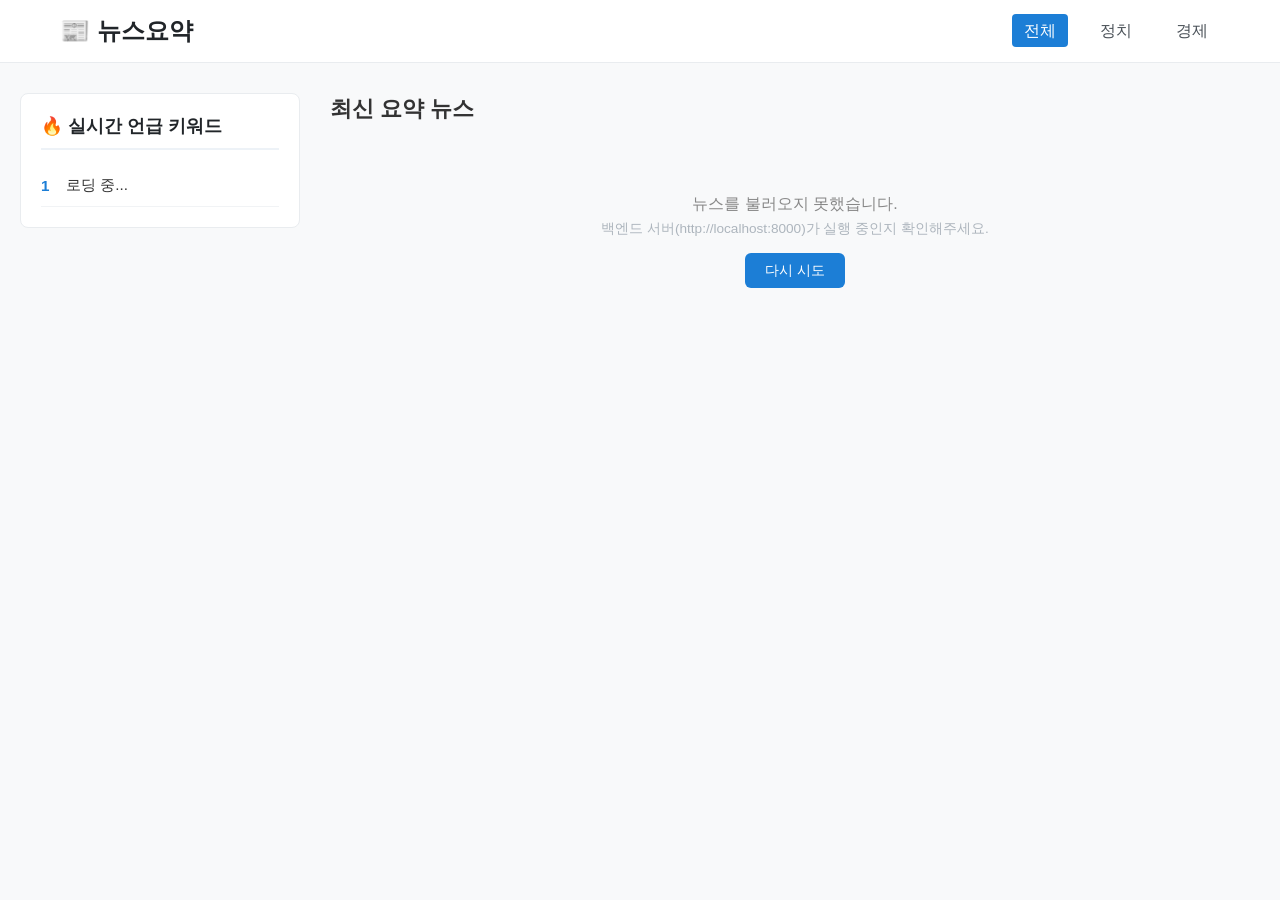
==== front-end/index.html @ 90b76ccd "feat: auth와 news RSS를 이용해서 뉴스 가져오기" ====
<!DOCTYPE html>
<html lang="ko">
<head>
    <meta charset="UTF-8">
    <meta name="viewport" content="width=device-width, initial-scale=1.0">
    <title>AI 뉴스 요약 서비스</title>
    <link rel="stylesheet" href="style.css">
</head>
<body>

    <!-- 1. 상단 내비게이션 바 (카테고리) -->
    <nav class="navbar">
        <div class="nav-container">
            <a href="#" class="logo" onclick="filterCategory('전체')">📰 뉴스요약</a>
            <ul class="nav-menu">
                <li><a href="#" onclick="filterCategory('전체')" class="cat-link active">전체</a></li>
                <li><a href="#" onclick="filterCategory('정치')" class="cat-link">정치</a></li>
                <li><a href="#" onclick="filterCategory('경제')" class="cat-link">경제</a></li>
            </ul>
        </div>
    </nav>

    <!-- 2. 메인 컨텐츠 영역 -->
    <main class="main-layout">
        
        <!-- 왼쪽 사이드바: 키워드 랭킹 -->
        <aside class="sidebar-left">
            <div class="ranking-box">
                <h3>🔥 실시간 언급 키워드</h3>
                <ol id="keyword-ranking">
                    <!-- 백엔드 연동 시 동적으로 삽입될 영역 -->
                    <li><span class="rank">1</span> 로딩 중...</li>
                </ol>
            </div>
        </aside>

        <!-- 중앙/우측: 최신 뉴스 그리드 영역 (가로 최대 4개, 세로로 누적) -->
        <section class="news-section">
            <h2>최신 요약 뉴스</h2>
            <div class="news-grid" id="news-grid-container">
                <!-- 백엔드 연동 시 동적으로 삽입될 영역 -->
                <div class="loading">뉴스를 불러오는 중입니다...</div>
            </div>
        </section>

    </main>

    <!-- 모달(상세 기사) 창 영역 추가 -->
    <div id="news-modal" class="modal-overlay">
        <div class="modal-content">
            <span class="close-btn" onclick="closeModal()">&times;</span>
            <div class="modal-header">
                <span id="modal-source" class="news-source">언론사</span>
                <span id="modal-date" class="news-date">날짜</span>
            </div>
            <h2 id="modal-title">기사 제목</h2>
            <div id="modal-summary" class="modal-summary">요약 내용</div>
            <div class="modal-body">
                <p id="modal-full-text">기사 본문 전체 내용이 여기에 표시됩니다.</p>
            </div>
            <div class="modal-footer">
                <a id="modal-link" href="#" target="_blank" class="read-more-btn">원문 기사 보러가기</a>
            </div>
        </div>
    </div>

    <script src="app.js"></script>
</body>
</html>
---- front-end/style.css ----
/* 전반적인 스타일 초기화 및 기본 세팅 */
* {
    margin: 0;
    padding: 0;
    box-sizing: border-box;
    font-family: 'Noto Sans KR', sans-serif;
}

body {
    background-color: #f8f9fa;
    color: #333;
}

/* 1. 상단 내비게이션 바 */
.navbar {
    background-color: #ffffff;
    border-bottom: 1px solid #e9ecef;
    position: sticky;
    top: 0;
    z-index: 100;
}

.nav-container {
    max-width: 1200px;
    margin: 0 auto;
    display: flex;
    justify-content: space-between;
    align-items: center;
    padding: 15px 20px;
}

.logo {
    font-size: 1.5rem;
    font-weight: bold;
    color: #212529;
    text-decoration: none;
}

.nav-menu {
    display: flex;
    list-style: none;
    gap: 20px;
}

.nav-menu a {
    text-decoration: none;
    color: #495057;
    font-weight: 500;
    padding: 8px 12px;
    border-radius: 4px;
    transition: background 0.2s;
}

.nav-menu a:hover {
    background-color: #f1f3f5;
    color: #1c7ed6;
}

.nav-menu a.active {
    background-color: #1c7ed6;
    color: #fff;
}

.loading {
    grid-column: 1 / -1;
    text-align: center;
    padding: 60px;
    color: #adb5bd;
    font-size: 1rem;
}

/* 2. 메인 레이아웃 (왼쪽 사이드바 + 뉴스 그리드) */
.main-layout {
    max-width: 1400px;
    margin: 30px auto;
    padding: 0 20px;
    display: grid;
    grid-template-columns: 280px 1fr; /* 사이드바 280px, 나머지는 뉴스 영역 */
    gap: 30px;
}

/* 3. 왼쪽 키워드 랭킹 사이드바 */
.sidebar-left {
    position: sticky;
    top: 90px; /* 내비게이션 바 높이 고려 */
    height: fit-content;
}

.ranking-box {
    background-color: #ffffff;
    border: 1px solid #e9ecef;
    border-radius: 8px;
    padding: 20px;
}

.ranking-box h3 {
    font-size: 1.1rem;
    margin-bottom: 15px;
    color: #212529;
    border-bottom: 2px solid #edf2f7;
    padding-bottom: 10px;
}

.ranking-box ol {
    list-style: none;
}

.ranking-box li {
    display: flex;
    align-items: center;
    padding: 10px 0;
    font-size: 0.95rem;
    border-bottom: 1px solid #f1f3f5;
    cursor: pointer;
}

.ranking-box li:hover {
    color: #1c7ed6;
}

.ranking-box .rank {
    font-weight: bold;
    color: #1c7ed6;
    width: 25px;
}

/* 4. 뉴스 그리드 영역 (가로 최대 4개 세팅) */
.news-section h2 {
    font-size: 1.4rem;
    margin-bottom: 20px;
}

.news-grid {
    display: grid;
    /* 가로로 최대 4개(minmax를 조절해 4개 채우고 부족하면 반응형 동작) */
    grid-template-columns: repeat(auto-fill, minmax(24%, 1fr)); 
    gap: 20px;
}

/* 뉴스 카드 스타일 */
.news-card {
    background-color: #ffffff;
    border: 1px solid #e9ecef;
    border-radius: 8px;
    overflow: hidden;
    display: flex;
    flex-direction: column;
    transition: transform 0.2s, box-shadow 0.2s;
}

.news-card:hover {
    transform: translateY(-5px);
    box-shadow: 0 10px 20px rgba(0,0,0,0.05);
}

.news-img {
    width: 100%;
    height: 150px;
    background-color: #e9ecef;
    object-fit: cover;
}

.news-content {
    padding: 15px;
    display: flex;
    flex-direction: column;
    flex-grow: 1;
}

.news-category {
    font-size: 0.75rem;
    color: #1c7ed6;
    font-weight: bold;
    margin-bottom: 5px;
}

.news-title {
    font-size: 1rem;
    font-weight: bold;
    margin-bottom: 10px;
    line-height: 1.4;
}

.news-summary {
    font-size: 0.85rem;
    color: #666;
    line-height: 1.5;
    margin-bottom: 15px;
    /* 3줄까지만 보이고 말줄임표 처리 */
    display: -webkit-box;
    -webkit-line-clamp: 3;
    -webkit-box-orient: vertical;
    overflow: hidden;
}

.news-date {
    font-size: 0.75rem;
    color: #adb5bd;
    margin-top: auto; /* 날짜를 카드 가장 아래로 밀어냄 */
}

/* 반응형 처리 (화면이 작아지면 가로 개수 조정) */
@media (max-width: 1200px) {
    .news-grid { grid-template-columns: repeat(auto-fill, minmax(31%, 1fr)); }
}
@media (max-width: 900px) {
    .main-layout { grid-template-columns: 1fr; }
    .sidebar-left { position: static; }
    .news-grid { grid-template-columns: repeat(auto-fill, minmax(48%, 1fr)); }
}
@media (max-width: 500px) {
    .news-grid { grid-template-columns: 1fr; }
}
/* --- 추가된 스타일: 뉴스 출처 --- */
.news-source {
    font-size: 0.75rem;
    font-weight: 600;
    color: #495057;
    background-color: #f1f3f5;
    padding: 3px 8px;
    border-radius: 4px;
    margin-right: 8px;
    display: inline-block;
}

.news-meta {
    display: flex;
    align-items: center;
    margin-top: auto; /* 카드 하단으로 밀어내기 */
    padding-top: 10px;
}

/* 카드에 커서 포인터 추가 */
.news-card {
    cursor: pointer;
}

/* --- 추가된 스타일: 모달(Modal) 팝업 --- */
.modal-overlay {
    display: none; /* 기본적으로 숨김 */
    position: fixed;
    top: 0;
    left: 0;
    width: 100%;
    height: 100%;
    background-color: rgba(0, 0, 0, 0.5);
    z-index: 1000;
    justify-content: center;
    align-items: center;
    backdrop-filter: blur(3px); /* 배경 살짝 흐리게 */
}

/* 모달이 열릴 때 표시할 클래스 */
.modal-overlay.active {
    display: flex;
}

.modal-content {
    background-color: #fff;
    width: 90%;
    max-width: 700px;
    max-height: 85vh;
    border-radius: 12px;
    padding: 30px;
    position: relative;
    overflow-y: auto; /* 내용이 길면 스크롤 */
    box-shadow: 0 15px 30px rgba(0,0,0,0.2);
    animation: slideUp 0.3s ease-out;
}

@keyframes slideUp {
    from { transform: translateY(30px); opacity: 0; }
    to { transform: translateY(0); opacity: 1; }
}

.close-btn {
    position: absolute;
    top: 20px;
    right: 25px;
    font-size: 1.8rem;
    color: #868e96;
    cursor: pointer;
    transition: color 0.2s;
}

.close-btn:hover {
    color: #212529;
}

.modal-header {
    margin-bottom: 15px;
    display: flex;
    align-items: center;
    gap: 10px;
}

.modal-content h2 {
    font-size: 1.5rem;
    line-height: 1.4;
    margin-bottom: 15px;
    color: #212529;
}

.modal-summary {
    font-size: 1.05rem;
    font-weight: 500;
    color: #1c7ed6;
    background-color: #e7f5ff;
    padding: 15px;
    border-radius: 8px;
    margin-bottom: 20px;
}

.modal-body {
    font-size: 1rem;
    line-height: 1.7;
    color: #495057;
    margin-bottom: 30px;
}

.modal-footer {
    text-align: right;
    border-top: 1px solid #e9ecef;
    padding-top: 20px;
}

.read-more-btn {
    display: inline-block;
    background-color: #212529;
    color: #fff;
    text-decoration: none;
    padding: 10px 20px;
    border-radius: 6px;
    font-weight: 500;
    transition: background-color 0.2s;
}

.read-more-btn:hover {
    background-color: #343a40;
}
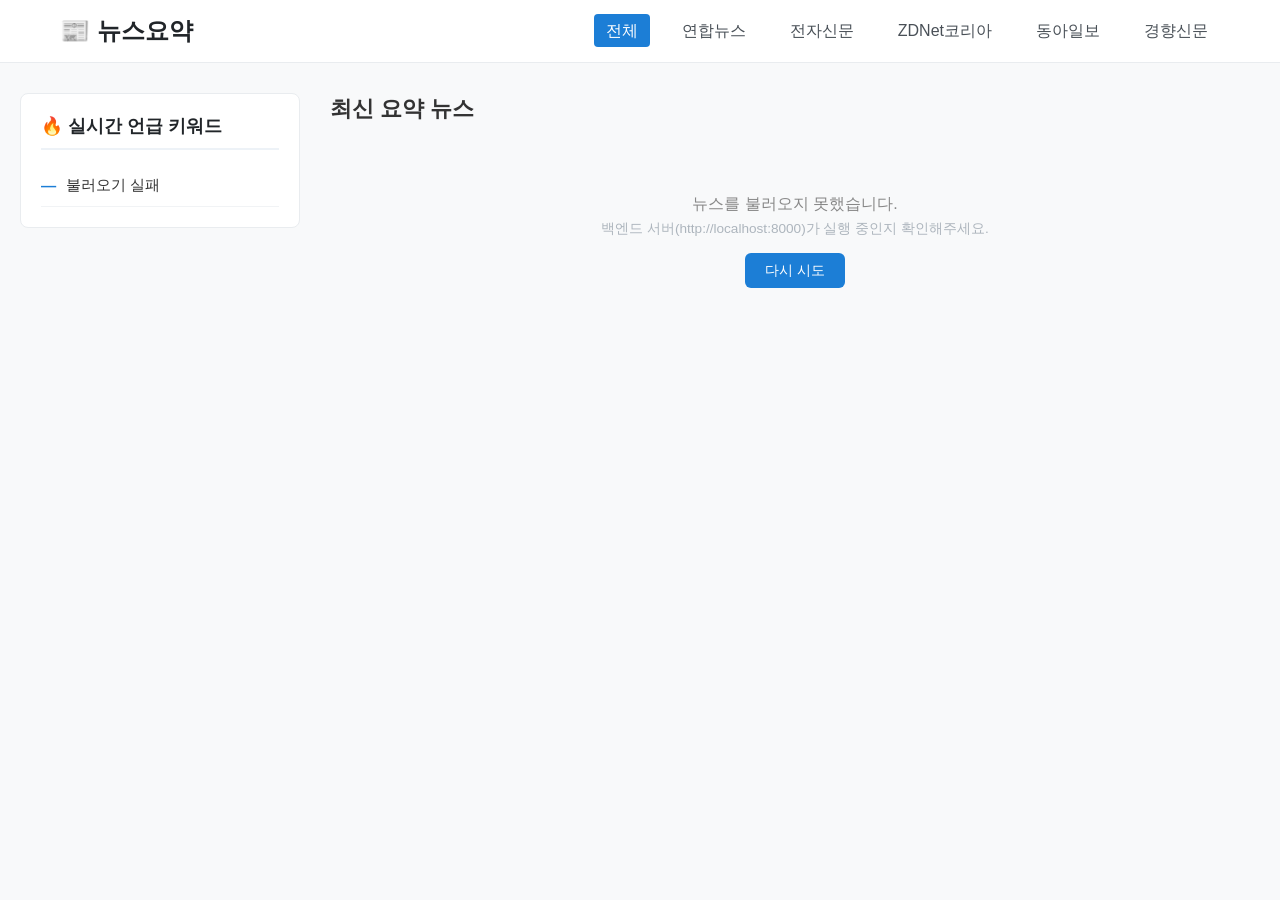
==== commit 72c3804e: "feat:뉴스사 종류 추가와 키워드 언급 순위 추가" ====
--- a/front-end/index.html
+++ b/front-end/index.html
@@ -1,69 +1,71 @@
-<!DOCTYPE html>
-<html lang="ko">
-<head>
-    <meta charset="UTF-8">
-    <meta name="viewport" content="width=device-width, initial-scale=1.0">
-    <title>AI 뉴스 요약 서비스</title>
-    <link rel="stylesheet" href="style.css">
-</head>
-<body>
-
-    <!-- 1. 상단 내비게이션 바 (카테고리) -->
-    <nav class="navbar">
-        <div class="nav-container">
-            <a href="#" class="logo" onclick="filterCategory('전체')">📰 뉴스요약</a>
-            <ul class="nav-menu">
-                <li><a href="#" onclick="filterCategory('전체')" class="cat-link active">전체</a></li>
-                <li><a href="#" onclick="filterCategory('정치')" class="cat-link">정치</a></li>
-                <li><a href="#" onclick="filterCategory('경제')" class="cat-link">경제</a></li>
-            </ul>
-        </div>
-    </nav>
-
-    <!-- 2. 메인 컨텐츠 영역 -->
-    <main class="main-layout">
-        
-        <!-- 왼쪽 사이드바: 키워드 랭킹 -->
-        <aside class="sidebar-left">
-            <div class="ranking-box">
-                <h3>🔥 실시간 언급 키워드</h3>
-                <ol id="keyword-ranking">
-                    <!-- 백엔드 연동 시 동적으로 삽입될 영역 -->
-                    <li><span class="rank">1</span> 로딩 중...</li>
-                </ol>
-            </div>
-        </aside>
-
-        <!-- 중앙/우측: 최신 뉴스 그리드 영역 (가로 최대 4개, 세로로 누적) -->
-        <section class="news-section">
-            <h2>최신 요약 뉴스</h2>
-            <div class="news-grid" id="news-grid-container">
-                <!-- 백엔드 연동 시 동적으로 삽입될 영역 -->
-                <div class="loading">뉴스를 불러오는 중입니다...</div>
-            </div>
-        </section>
-
-    </main>
-
-    <!-- 모달(상세 기사) 창 영역 추가 -->
-    <div id="news-modal" class="modal-overlay">
-        <div class="modal-content">
-            <span class="close-btn" onclick="closeModal()">&times;</span>
-            <div class="modal-header">
-                <span id="modal-source" class="news-source">언론사</span>
-                <span id="modal-date" class="news-date">날짜</span>
-            </div>
-            <h2 id="modal-title">기사 제목</h2>
-            <div id="modal-summary" class="modal-summary">요약 내용</div>
-            <div class="modal-body">
-                <p id="modal-full-text">기사 본문 전체 내용이 여기에 표시됩니다.</p>
-            </div>
-            <div class="modal-footer">
-                <a id="modal-link" href="#" target="_blank" class="read-more-btn">원문 기사 보러가기</a>
-            </div>
-        </div>
-    </div>
-
-    <script src="app.js"></script>
-</body>
-</html>+<!DOCTYPE html>
+<html lang="ko">
+<head>
+    <meta charset="UTF-8">
+    <meta name="viewport" content="width=device-width, initial-scale=1.0">
+    <title>AI 뉴스 요약 서비스</title>
+    <link rel="stylesheet" href="style.css">
+</head>
+<body>
+
+    <!-- 1. 상단 내비게이션 바 (언론사 필터) -->
+    <nav class="navbar">
+        <div class="nav-container">
+            <a href="#" class="logo" onclick="filterSource('전체')">📰 뉴스요약</a>
+            <ul class="nav-menu">
+                <li><a href="#" onclick="filterSource('전체')" class="src-link active">전체</a></li>
+                <li><a href="#" onclick="filterSource('연합뉴스')" class="src-link">연합뉴스</a></li>
+                <li><a href="#" onclick="filterSource('전자신문')" class="src-link">전자신문</a></li>
+                <li><a href="#" onclick="filterSource('ZDNet코리아')" class="src-link">ZDNet코리아</a></li>
+                <li><a href="#" onclick="filterSource('동아일보')" class="src-link">동아일보</a></li>
+                <li><a href="#" onclick="filterSource('경향신문')" class="src-link">경향신문</a></li>
+            </ul>
+        </div>
+    </nav>
+
+    <!-- 2. 메인 컨텐츠 영역 -->
+    <main class="main-layout">
+
+        <!-- 왼쪽 사이드바: 키워드 랭킹 -->
+        <aside class="sidebar-left">
+            <div class="ranking-box">
+                <h3>🔥 실시간 언급 키워드</h3>
+                <ol id="keyword-ranking">
+                    <li><span class="rank">—</span> <span class="kw-text">분석 중...</span></li>
+                </ol>
+            </div>
+        </aside>
+
+        <!-- 중앙/우측: 최신 뉴스 그리드 영역 (가로 최대 4개, 세로로 누적) -->
+        <section class="news-section">
+            <h2>최신 요약 뉴스</h2>
+            <div class="news-grid" id="news-grid-container">
+                <div class="loading">뉴스를 불러오는 중입니다...</div>
+            </div>
+        </section>
+
+    </main>
+
+    <!-- 모달(상세 기사) 창 영역 -->
+    <div id="news-modal" class="modal-overlay">
+        <div class="modal-content">
+            <span class="close-btn" onclick="closeModal()">&times;</span>
+            <div class="modal-header">
+                <span id="modal-source" class="news-source">언론사</span>
+                <span id="modal-category" class="modal-category"></span>
+                <span id="modal-date" class="news-date">날짜</span>
+            </div>
+            <h2 id="modal-title">기사 제목</h2>
+            <div id="modal-summary" class="modal-summary">요약 내용</div>
+            <div class="modal-body">
+                <p id="modal-full-text">기사 본문 전체 내용이 여기에 표시됩니다.</p>
+            </div>
+            <div class="modal-footer">
+                <a id="modal-link" href="#" target="_blank" class="read-more-btn">원문 기사 보러가기</a>
+            </div>
+        </div>
+    </div>
+
+    <script src="app.js"></script>
+</body>
+</html>
--- a/front-end/style.css
+++ b/front-end/style.css
@@ -56,7 +56,8 @@
     color: #1c7ed6;
 }
 
-.nav-menu a.active {
+.nav-menu a.active,
+.nav-menu a.src-link.active {
     background-color: #1c7ed6;
     color: #fff;
 }
@@ -122,6 +123,21 @@
     font-weight: bold;
     color: #1c7ed6;
     width: 25px;
+    flex-shrink: 0;
+}
+
+.ranking-box .kw-text {
+    flex: 1;
+}
+
+.ranking-box .kw-count {
+    font-size: 0.75rem;
+    color: #fff;
+    background-color: #1c7ed6;
+    border-radius: 10px;
+    padding: 1px 7px;
+    margin-left: 6px;
+    flex-shrink: 0;
 }
 
 /* 4. 뉴스 그리드 영역 (가로 최대 4개 세팅) */
@@ -291,7 +307,17 @@
     margin-bottom: 15px;
     display: flex;
     align-items: center;
-    gap: 10px;
+    gap: 8px;
+    flex-wrap: wrap;
+}
+
+.modal-category {
+    font-size: 0.75rem;
+    font-weight: 600;
+    color: #fff;
+    background-color: #495057;
+    padding: 3px 9px;
+    border-radius: 4px;
 }
 
 .modal-content h2 {
